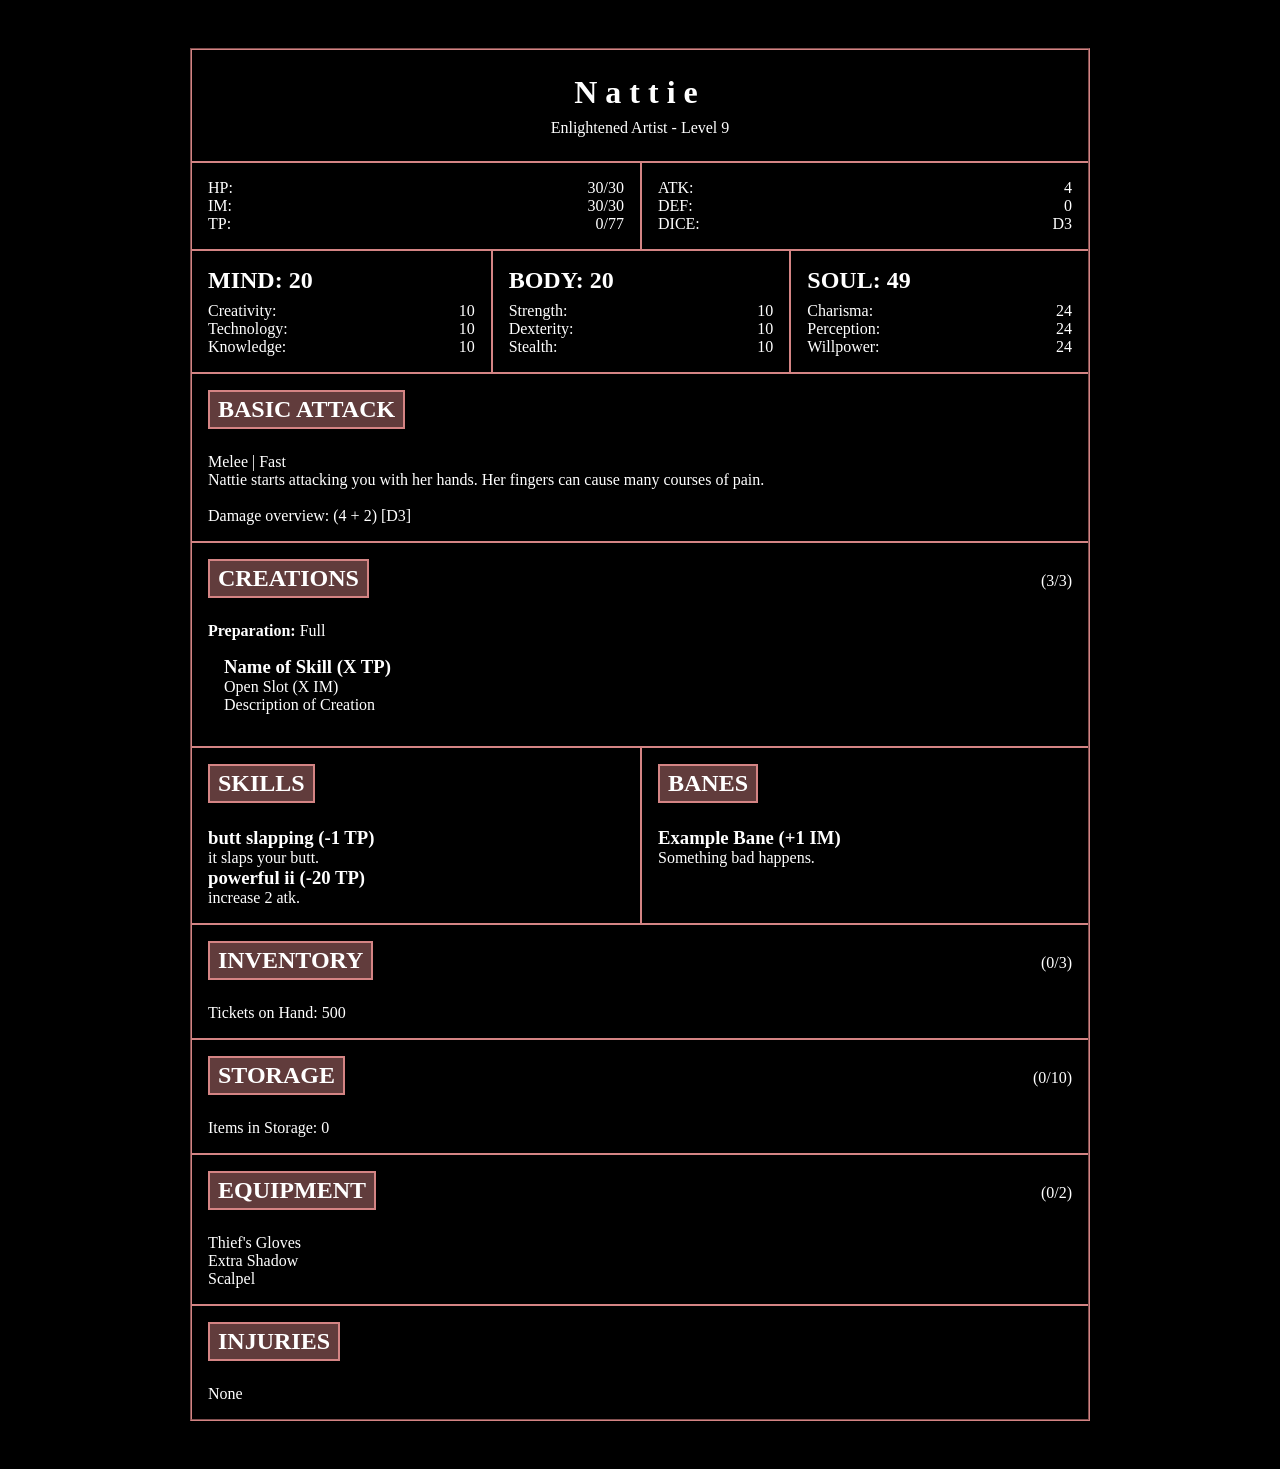
==== index.html @ b2bf3e98 "name changeee" ====
<!DOCTYPE html>
<html lang="en">
<head>

    <meta charset="UTF-8">
    <meta name="viewport" content="width=device-width, initial-scale=1.0">
    <meta http-equiv="X-UA-Compatible" content="ie=edge">

    <title>Rosa's Game Sheet</title>

    <link rel="stylesheet" href="style.css">

</head>
<body>
<main class="character-sheet">

    <header class="sheet-header">
        <h1 id="character-name"></h1>
        <p id="character-title"></p>
    </header>

    <section class="resources">
        <div class="resource-stats">
            <div class="stat-row">
                <span>HP:</span>
                <span id="hp"></span>
            </div>
            <div class="stat-row">
                <span>IM:</span>
                <span id="im"></span>
            </div>
            <div class="stat-row">
                <span>TP:</span>
                <span id="tp"></span>
            </div>
        </div>
        <div class="combat-stats">
            <div class="stat-row">
                <span>ATK:</span>
                <span id="atk"></span>
            </div>
            <div class="stat-row">
                <span>DEF:</span>
                <span id="def"></span>
            </div>
            <div class="stat-row">
                <span>DICE:</span>
                <span id="dice"></span>
            </div>
        </div>
    </section>

    <section class="attributes">

        <!-- main stats - mind -->

        <div class="attribute-group">
            <h2>MIND: <span id="mind"></span></h2>
            <div class="stat-row">
                <span>Creativity:</span>
                <span id="creativity"></span>
            </div>
            <div class="stat-row">
                <span>Technology:</span>
                <span id="technology"></span>
            </div>
            <div class="stat-row">
                <span>Knowledge:</span>
                <span id="knowledge"></span>
            </div>
        </div>

        <!-- main stats - body -->

        <div class="attribute-group">
            <h2>BODY: <span id="body"></span></h2>
            <div class="stat-row">
                <span>Strength:</span>
                <span id="strength"></span>
            </div>
            <div class="stat-row">
                <span>Dexterity:</span>
                <span id="dexterity"></span>
            </div>
            <div class="stat-row">
                <span>Stealth:</span>
                <span id="stealth"></span>
            </div>
        </div>

        <!-- main stats - soul -->

        <div class="attribute-group">
            <h2>SOUL: <span id="soul"></span></h2>
            <div class="stat-row">
                <span>Charisma:</span>
                <span id="charisma"></span>
            </div>
            <div class="stat-row">
                <span>Perception:</span>
                <span id="perception"></span>
            </div>
            <div class="stat-row">
                <span>Willpower:</span>
                <span id="willpower"></span>
            </div>
        </div>
    </section>

    <section class="sheet-section basic-attack">

    <header class="section-header">
        <h2>BASIC ATTACK</h2>
    </header>

    <p>
        <span id="basic-attack-type"></span> |
        <span id="basic-attack-speed"></span>

        <br>

        <span id="basic-attack-description"></span>

        <br>
        <br>

        Damage overview:
        <span id="basic-attack-damage"></span>
    </p>

</section>

    <section class="sheet-section creations">
        <header class="section-header">
            <h2>CREATIONS</h2>
            <span>(3/3)</span>
        </header>

        <p><strong>Preparation:</strong> Full</p>

        <div class="creation">
            <h3>Name of Skill <span>(X TP)</span></h3>
            <p>Open Slot <span>(X IM)</span></p>
            <p>
                Description of Creation
            </p>
        </div>
    </section>

<div class="abilities">

    <section class="sheet-section skills">
        <header class="section-header">
            <h2>SKILLS</h2>
        </header>

        <div id="skills"></div>
    </section>

    <section class="sheet-section banes">
        <header class="section-header">
            <h2>BANES</h2>
        </header>

        <div id="banes"></div>
    </section>

</div>

    <section class="sheet-section inventory">
        <header class="section-header">
            <h2>INVENTORY</h2>
            <span>(0/3)</span>
        </header>
        <p>
            Tickets on Hand: 500
        </p>
    </section>

    <section class="sheet-section storage">
        <header class="section-header">
            <h2>STORAGE</h2>
            <span>(0/10)</span>
        </header>
        <p>
            Items in Storage: 0
        </p>
    </section>

    <section class="sheet-section equipment">
        <header class="section-header">
            <h2>EQUIPMENT</h2>
            <span>(0/2)</span>
        </header>
        <p>
            Thief's Gloves
        </p>
        <p>
            Extra Shadow
        </p>
        <p>
            Scalpel
        </p>
    </section>

    <section class="sheet-section injuries">
        <header class="section-header">
            <h2>INJURIES</h2>
        </header>
        <p>
            None
        </p>
    </section>

</main>
<script src="data.js"></script>
</body>
</html>
---- style.css ----
* {
  box-sizing: border-box;
}

body {
  margin: 0;
  font-family: lexend;
  padding: clamp(1rem, 4vw, 3rem);
  min-height: 100vh;
  background-color: #000000;
  color: #ffffff;
}

h1, h2, h3, p {
  margin: 0;
}

.character-sheet {
  width: min(100%, 900px);
  margin-inline: auto;
}

.character-sheet {
  border: 2px solid;
  border-color: #d48484;
  border-style: groove;
}

.sheet-section,
.resources,
.attributes {
  border-top: 2px solid;
  border-color: #d48484;
}

.sheet-header {
  text-align: center;
  padding: 1.5rem;
}
.sheet-header h1 {
  letter-spacing: 0.5rem;
  font-family: lexend;
}
.sheet-header p {
  margin-top: 0.5rem;
  font-family: lexend;
}

.resources {
  display: grid;
  grid-template-columns: 1fr 1fr;
}

.resource-stats,
.combat-stats {
  padding: 1rem;
}

.combat-stats {
  border-left: 2px solid;
  border-color: #d48484;
}

.stat-row {
  display: flex;
  justify-content: space-between;
  gap: 1rem;
}

.attributes {
  display: grid;
  grid-template-columns: repeat(3, 1fr);
}

.attribute-group {
  padding: 1rem;
}
.attribute-group + .attribute-group {
  border-left: 2px solid;
  border-color: #d48484;
}
.attribute-group h2 {
  margin-bottom: 0.5rem;
}

.sheet-section {
  padding: 1rem;
}

.section-header {
  display: flex;
  justify-content: space-between;
  align-items: baseline;
  margin-bottom: 1.5rem;
}

.section-header h2 {
  border: 2px solid;
  border-color: #d48484;
  background-color: rgba(184, 114, 114, 0.527);
  padding: 0.25rem 0.5rem;
}

.skill {
  padding: 1rem;
}

.skill + .skill {
  margin-top: 1rem;
}

.bane + .bane {
  margin-top: 1rem;
}

.creation {
  padding: 1rem;
}

.creation + .creation {
  margin-top: 1rem;
}

.abilities {
  display: grid;
  grid-template-columns: 1fr 1fr;
  border-color: #d48484;
}

.banes {
  border-left: 2px solid;
  border-color: #d48484;
}

@media (max-width: 600px) {
  .resources {
    grid-template-columns: 1fr;
  }
  .combat-stats {
    border-left: none;
    border-top: 2px solid;
    border-color: #d48484;
  }
  .attributes {
    grid-template-columns: 1fr;
  }
  .attribute-group + .attribute-group {
    border-left: none;
    border-top: 2px solid;
    border-color: #d48484;
  }
  .abilities {
    grid-template-columns: 1fr;
  }
  .banes {
    border-left: none;
    border-top: 2px solid;
    border-color: #d48484;
  }
}/*# sourceMappingURL=style.css.map */
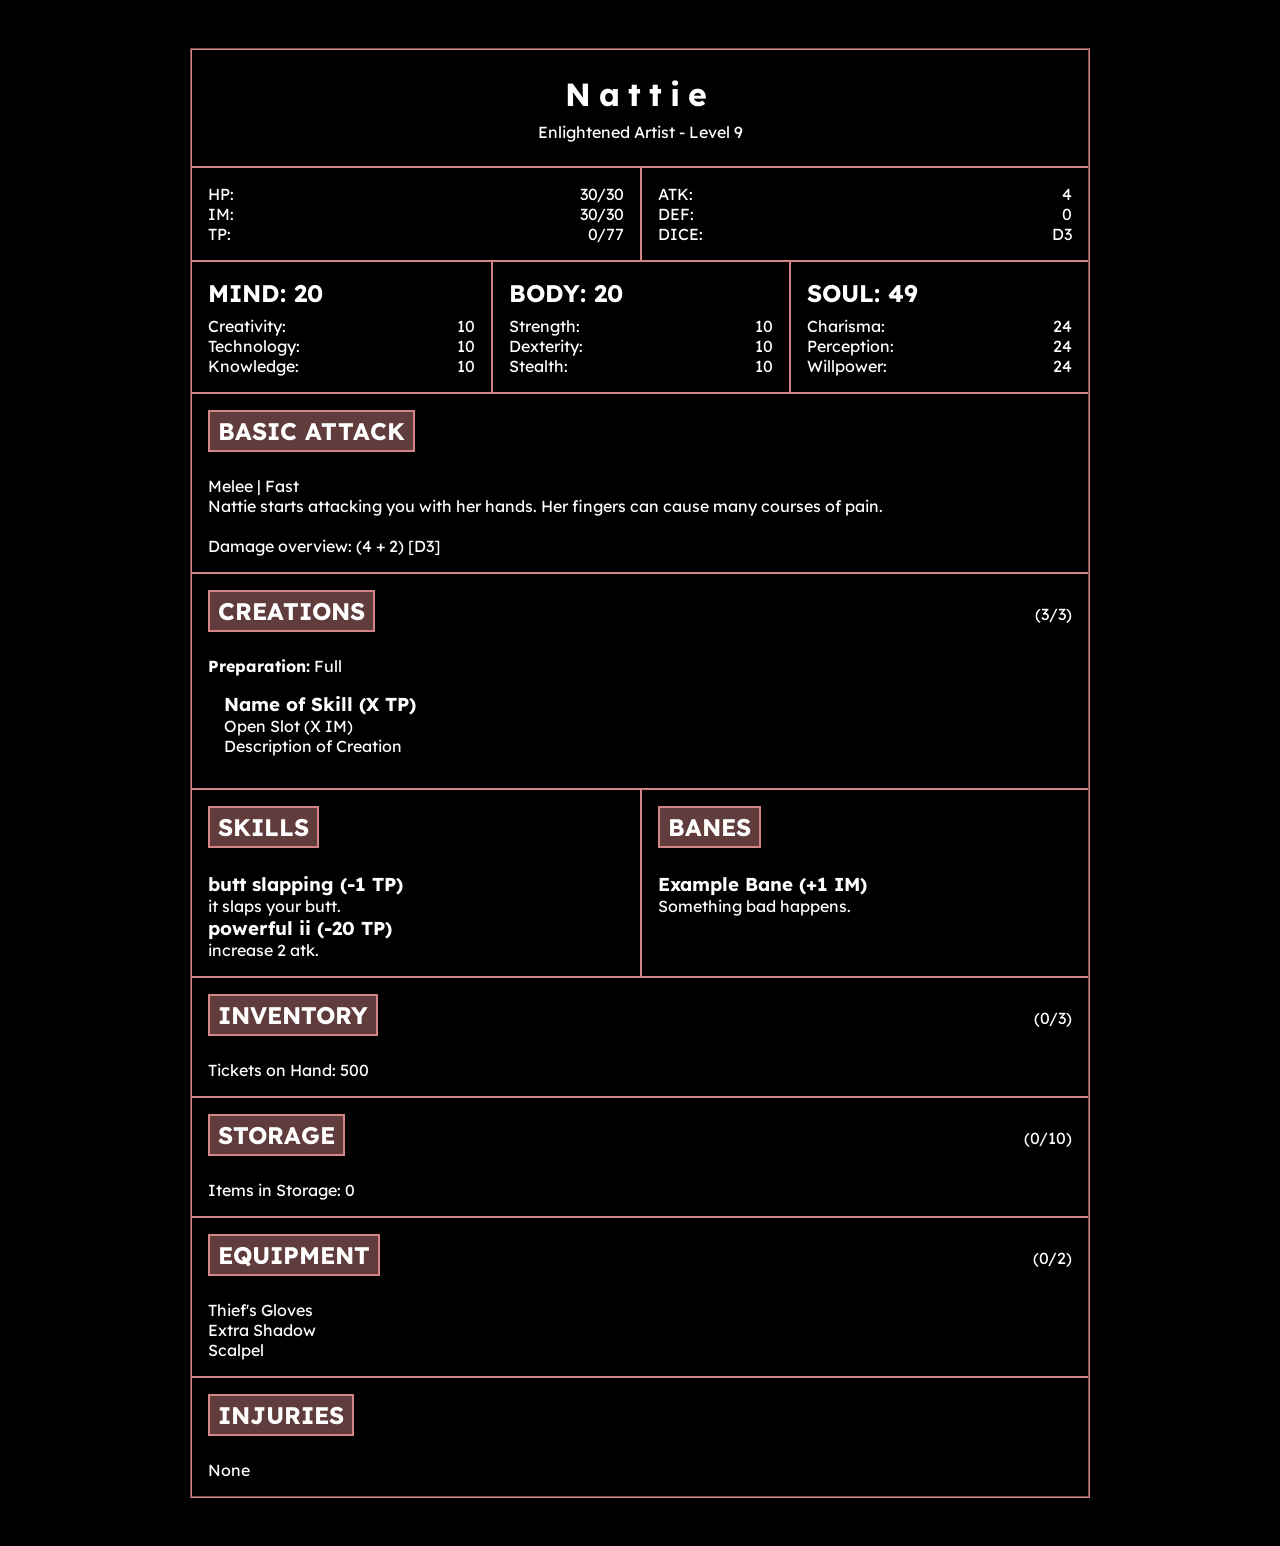
==== commit 0a6fed28: "font fix" ====
--- a/index.html
+++ b/index.html
@@ -9,6 +9,10 @@
     <title>Rosa's Game Sheet</title>
 
     <link rel="stylesheet" href="style.css">
+
+    <link rel="preconnect" href="https://fonts.googleapis.com">
+    <link rel="preconnect" href="https://fonts.gstatic.com" crossorigin>
+    <link href="https://fonts.googleapis.com/css2?family=Lexend:wght@100..900&display=swap" rel="stylesheet">
 
 </head>
 <body>
--- a/style.css
+++ b/style.css
@@ -4,7 +4,7 @@
 
 body {
   margin: 0;
-  font-family: lexend;
+  font-family: "Lexend", sans-serif;
   padding: clamp(1rem, 4vw, 3rem);
   min-height: 100vh;
   background-color: #000000;
@@ -39,11 +39,11 @@
 }
 .sheet-header h1 {
   letter-spacing: 0.5rem;
-  font-family: lexend;
+  font-family: "Lexend", sans-serif;
 }
 .sheet-header p {
   margin-top: 0.5rem;
-  font-family: lexend;
+  font-family: "Lexend", sans-serif;
 }
 
 .resources {
